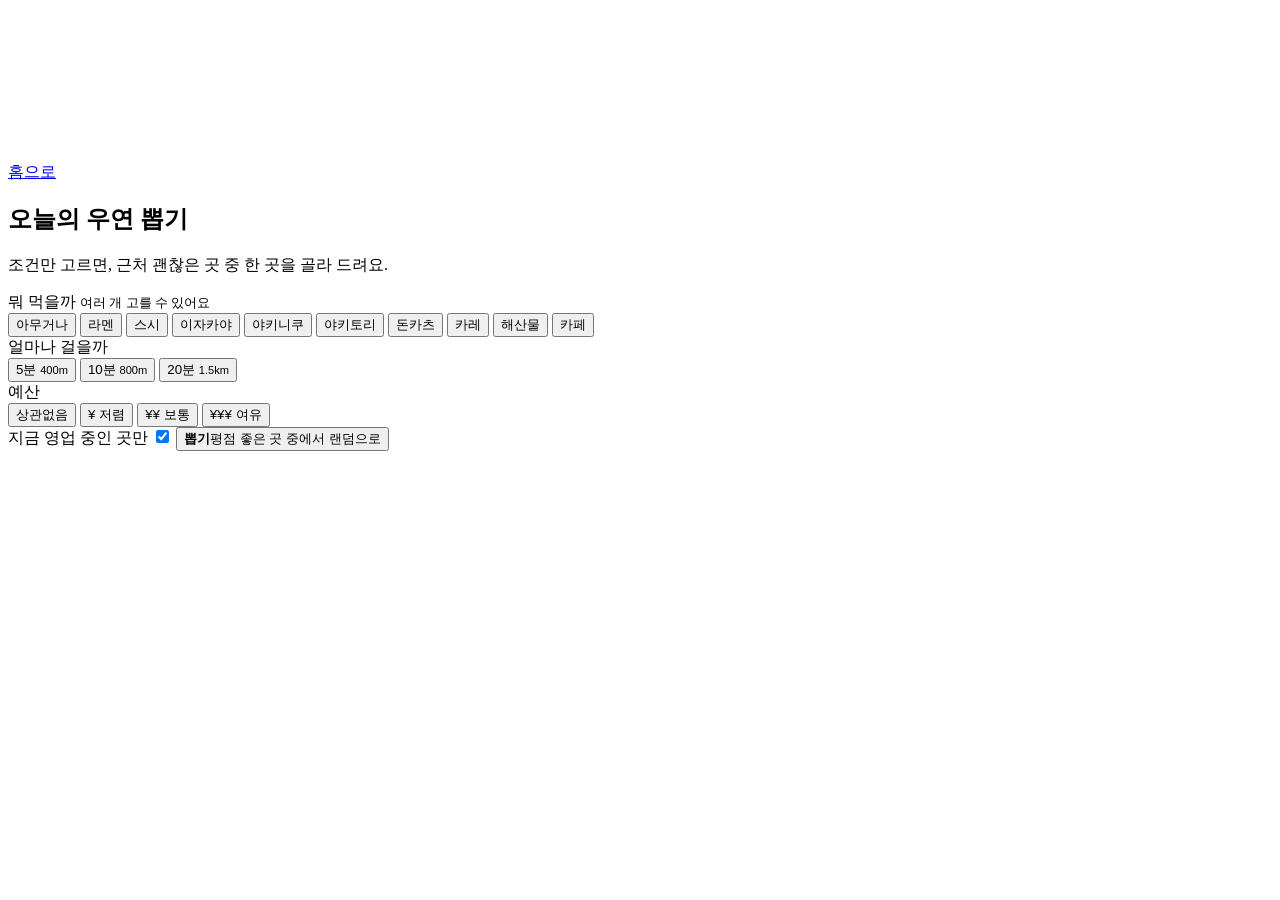
==== src/main/resources/static/draw.html @ 64cf21f9 "feat: 앱처럼 페이지 이동, 스와이프, 축제 화면, 상태바 수정" ====
<!doctype html>
<html lang="ko">
<head>
  <meta charset="utf-8">
  <meta name="viewport" content="width=device-width, initial-scale=1, viewport-fit=cover">
  <title>오늘의 우연 뽑기 · YoriMichi</title>
  <link rel="preconnect" href="https://fonts.googleapis.com">
  <link rel="preconnect" href="https://fonts.gstatic.com" crossorigin>
  <link href="https://fonts.googleapis.com/css2?family=Noto+Sans+JP:wght@400;700&family=Noto+Sans+KR:wght@400;500;700;800;900&family=Zen+Old+Mincho:wght@700;900&display=swap" rel="stylesheet" media="print" onload="this.media=\'all\'">
  <noscript><link href="https://fonts.googleapis.com/css2?family=Noto+Sans+JP:wght@400;700&family=Noto+Sans+KR:wght@400;500;700;800;900&family=Zen+Old+Mincho:wght@700;900&display=swap" rel="stylesheet"></noscript>
  <link rel="stylesheet" href="/css/app.css">
  <link rel="manifest" href="/manifest.json">
  <meta name="theme-color" content="#070A1A">
  <script type="importmap">
  {"imports":{"three":"/js/vendor/three/three.module.min.js","three/addons/":"/js/vendor/three/addons/"}}
  </script>
  <script src="/js/vendor/gsap/gsap.min.js" defer></script>
  <link rel="icon" type="image/png" href="/images/icons/favicon-64.png">
  <link rel="apple-touch-icon" href="/images/icons/apple-touch-icon.png">
  <meta name="apple-mobile-web-app-title" content="YoriMichi">
  <meta name="mobile-web-app-capable" content="yes">
  <meta name="apple-mobile-web-app-capable" content="yes">
  <script type="speculationrules">{"prefetch":[{"source":"document","where":{"href_matches":"/*"},"eagerness":"moderate"}]}</script>
  <script src="/js/transition.js" defer></script>
  <script type="module" src="/js/router.js"></script>
</head>
<body class="hanabi" data-page="draw">
  <canvas id="hanabi-stage" aria-hidden="true"></canvas>
  <div id="hanabi-flash" aria-hidden="true"></div>
  <button id="hanabi-skip" type="button" hidden>건너뛰기 ›</button>
  <header id="app-header"></header>
  <main class="container">
    <a class="back" href="/" id="back-link">홈으로</a>

    <!-- 1) 조건 고르기 -->
    <section id="step-form">
      <h1 class="draw-title">오늘의 우연 뽑기</h1>
      <p class="muted draw-sub">조건만 고르면, 근처 괜찮은 곳 중 한 곳을 골라 드려요.</p>

      <div id="search-bar"></div>

      <div class="opt-group">
        <div class="opt-label">뭐 먹을까 <small class="opt-hint">여러 개 고를 수 있어요</small></div>
        <div class="chips" role="group" aria-label="종류 (여러 개 선택)" data-opt="category" data-multi>
          <button type="button" data-v="ALL" aria-pressed="true">아무거나</button>
          <button type="button" data-v="RAMEN" aria-pressed="false">라멘</button>
          <button type="button" data-v="SUSHI" aria-pressed="false">스시</button>
          <button type="button" data-v="IZAKAYA" aria-pressed="false">이자카야</button>
          <button type="button" data-v="YAKINIKU" aria-pressed="false">야키니쿠</button>
          <button type="button" data-v="YAKITORI" aria-pressed="false">야키토리</button>
          <button type="button" data-v="TONKATSU" aria-pressed="false">돈카츠</button>
          <button type="button" data-v="CURRY" aria-pressed="false">카레</button>
          <button type="button" data-v="SEAFOOD" aria-pressed="false">해산물</button>
          <button type="button" data-v="CAFE" aria-pressed="false">카페</button>
        </div>
      </div>

      <div class="opt-group">
        <div class="opt-label">얼마나 걸을까</div>
        <div class="chips" role="radiogroup" aria-label="거리" data-opt="radiusM">
          <button type="button" role="radio" data-v="400">5분 <small>400m</small></button>
          <button type="button" role="radio" data-v="800" aria-checked="true">10분 <small>800m</small></button>
          <button type="button" role="radio" data-v="1500">20분 <small>1.5km</small></button>
        </div>
      </div>

      <div class="opt-group">
        <div class="opt-label">예산</div>
        <div class="chips" role="radiogroup" aria-label="예산" data-opt="maxPrice">
          <button type="button" role="radio" data-v="" aria-checked="true">상관없음</button>
          <button type="button" role="radio" data-v="1">¥ 저렴</button>
          <button type="button" role="radio" data-v="2">¥¥ 보통</button>
          <button type="button" role="radio" data-v="3">¥¥¥ 여유</button>
        </div>
      </div>

      <label class="switch-row">
        <span>지금 영업 중인 곳만</span>
        <input type="checkbox" data-opt="openNow" checked>
        <span class="switch" aria-hidden="true"></span>
      </label>

      <button type="button" class="cta draw-btn" data-draw>
        <span class="cta-icon" data-icon="dice"></span>
        <span class="cta-text"><b>뽑기</b><span>평점 좋은 곳 중에서 랜덤으로</span></span>
      </button>
    </section>

    <!-- 2) 뽑는 중 -->
    <section id="step-loading" class="draw-loading" hidden aria-live="polite">
      <div class="swing" data-illust></div>
      <p class="loading-title">근처 가게를 둘러보는 중…</p>
      <p class="muted" data-loading-sub>평점과 리뷰 수를 함께 보고 있어요</p>
    </section>

    <!-- 3) 결과 -->
    <section id="step-result" hidden aria-live="polite"></section>
  </main>
  <script type="module" src="/js/draw.js"></script>
  <script type="module" src="/js/pwa.js"></script>
</body>
</html>
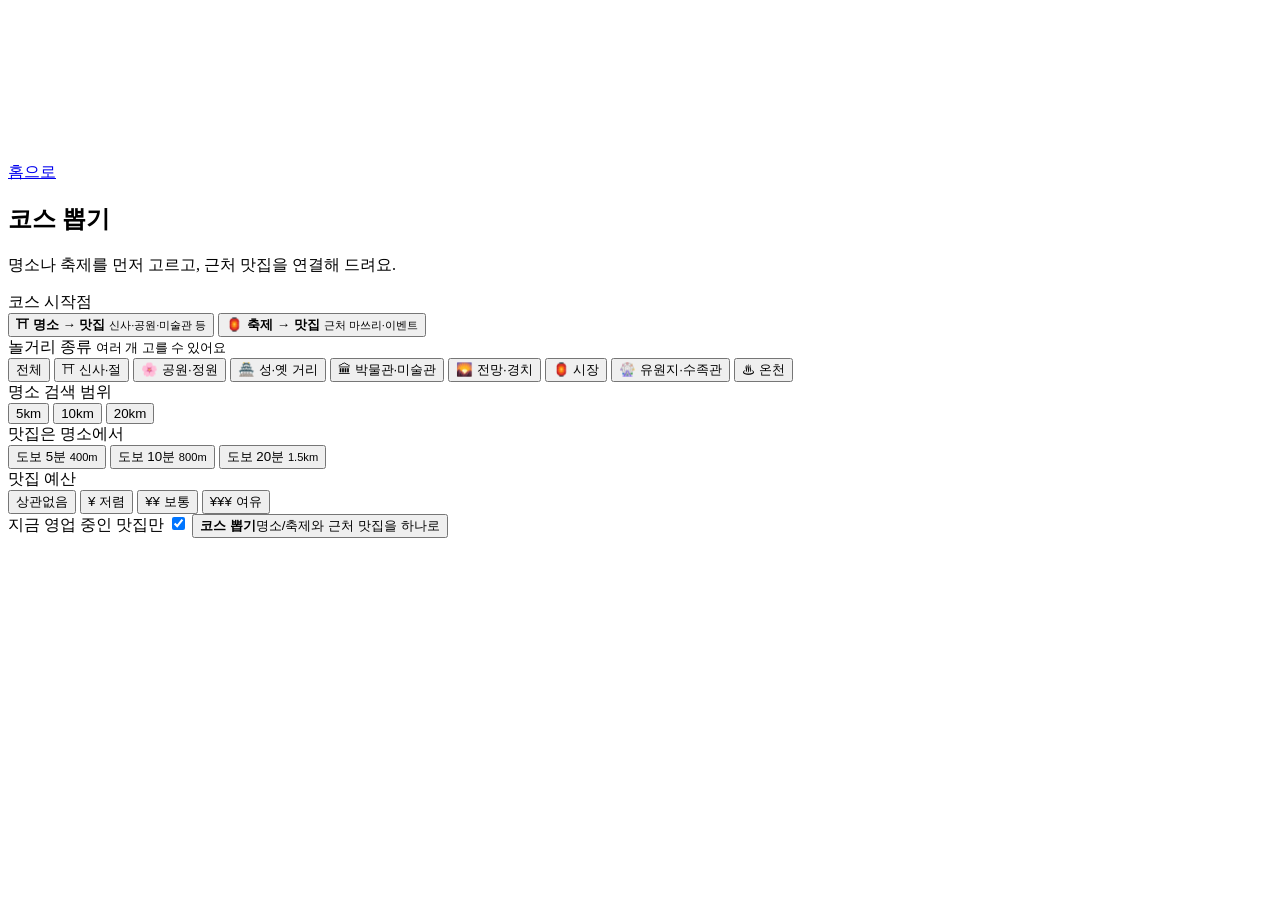
==== commit cae9a708: "feat: 코스 뽑기·주변 놀거리 화면, 놀거리 3D 무대(momiji), 코스 카드·뽑기 패널·홈 3열 디자인, 코스 휴무 제외·지연로딩 오류 수정, 안 쓰는 파일 정리" ====
--- a/src/main/resources/static/draw.html
+++ b/src/main/resources/static/draw.html
@@ -3,10 +3,10 @@
 <head>
   <meta charset="utf-8">
   <meta name="viewport" content="width=device-width, initial-scale=1, viewport-fit=cover">
-  <title>오늘의 우연 뽑기 · YoriMichi</title>
+  <title>코스 뽑기 · YoriMichi</title>
   <link rel="preconnect" href="https://fonts.googleapis.com">
   <link rel="preconnect" href="https://fonts.gstatic.com" crossorigin>
-  <link href="https://fonts.googleapis.com/css2?family=Noto+Sans+JP:wght@400;700&family=Noto+Sans+KR:wght@400;500;700;800;900&family=Zen+Old+Mincho:wght@700;900&display=swap" rel="stylesheet" media="print" onload="this.media=\'all\'">
+  <link href="https://fonts.googleapis.com/css2?family=Noto+Sans+JP:wght@400;700&family=Noto+Sans+KR:wght@400;500;700;800;900&family=Zen+Old+Mincho:wght@700;900&display=swap" rel="stylesheet" media="print" onload="this.media='all'">
   <noscript><link href="https://fonts.googleapis.com/css2?family=Noto+Sans+JP:wght@400;700&family=Noto+Sans+KR:wght@400;500;700;800;900&family=Zen+Old+Mincho:wght@700;900&display=swap" rel="stylesheet"></noscript>
   <link rel="stylesheet" href="/css/app.css">
   <link rel="manifest" href="/manifest.json">
@@ -34,38 +34,60 @@
 
     <!-- 1) 조건 고르기 -->
     <section id="step-form">
-      <h1 class="draw-title">오늘의 우연 뽑기</h1>
-      <p class="muted draw-sub">조건만 고르면, 근처 괜찮은 곳 중 한 곳을 골라 드려요.</p>
+      <h1 class="draw-title">코스 뽑기</h1>
+      <p class="muted draw-sub">명소나 축제를 먼저 고르고, 근처 맛집을 연결해 드려요.</p>
 
       <div id="search-bar"></div>
 
       <div class="opt-group">
-        <div class="opt-label">뭐 먹을까 <small class="opt-hint">여러 개 고를 수 있어요</small></div>
-        <div class="chips" role="group" aria-label="종류 (여러 개 선택)" data-opt="category" data-multi>
-          <button type="button" data-v="ALL" aria-pressed="true">아무거나</button>
-          <button type="button" data-v="RAMEN" aria-pressed="false">라멘</button>
-          <button type="button" data-v="SUSHI" aria-pressed="false">스시</button>
-          <button type="button" data-v="IZAKAYA" aria-pressed="false">이자카야</button>
-          <button type="button" data-v="YAKINIKU" aria-pressed="false">야키니쿠</button>
-          <button type="button" data-v="YAKITORI" aria-pressed="false">야키토리</button>
-          <button type="button" data-v="TONKATSU" aria-pressed="false">돈카츠</button>
-          <button type="button" data-v="CURRY" aria-pressed="false">카레</button>
-          <button type="button" data-v="SEAFOOD" aria-pressed="false">해산물</button>
-          <button type="button" data-v="CAFE" aria-pressed="false">카페</button>
+        <div class="opt-label">코스 시작점</div>
+        <div class="course-preset-row" role="radiogroup" aria-label="코스 시작점" id="preset-group">
+          <button class="preset-btn" type="button" role="radio" data-v="SPOT_RESTAURANT" aria-checked="true">
+            <b>⛩ 명소 → 맛집</b>
+            <small>신사·공원·미술관 등</small>
+          </button>
+          <button class="preset-btn" type="button" role="radio" data-v="FESTIVAL_RESTAURANT" aria-checked="false">
+            <b>🏮 축제 → 맛집</b>
+            <small>근처 마쓰리·이벤트</small>
+          </button>
+        </div>
+      </div>
+
+      <div class="opt-group" id="kind-group">
+        <div class="opt-label">놀거리 종류 <small class="opt-hint">여러 개 고를 수 있어요</small></div>
+        <div class="chips cat-scroll" role="group" aria-label="놀거리 종류 (여러 개 선택)" data-opt="kinds" data-multi>
+          <button type="button" data-v="ALL" aria-pressed="true">전체</button>
+          <button type="button" data-v="SHRINE_TEMPLE" aria-pressed="false">⛩ 신사·절</button>
+          <button type="button" data-v="PARK_GARDEN" aria-pressed="false">🌸 공원·정원</button>
+          <button type="button" data-v="HISTORIC" aria-pressed="false">🏯 성·옛 거리</button>
+          <button type="button" data-v="MUSEUM" aria-pressed="false">🏛 박물관·미술관</button>
+          <button type="button" data-v="VIEWPOINT" aria-pressed="false">🌄 전망·경치</button>
+          <button type="button" data-v="MARKET" aria-pressed="false">🏮 시장</button>
+          <button type="button" data-v="AMUSEMENT" aria-pressed="false">🎡 유원지·수족관</button>
+          <button type="button" data-v="ONSEN" aria-pressed="false">♨ 온천</button>
         </div>
       </div>
 
       <div class="opt-group">
-        <div class="opt-label">얼마나 걸을까</div>
-        <div class="chips" role="radiogroup" aria-label="거리" data-opt="radiusM">
-          <button type="button" role="radio" data-v="400">5분 <small>400m</small></button>
-          <button type="button" role="radio" data-v="800" aria-checked="true">10분 <small>800m</small></button>
-          <button type="button" role="radio" data-v="1500">20분 <small>1.5km</small></button>
+        <div class="opt-label">명소 검색 범위</div>
+        <div class="chips" role="radiogroup" aria-label="범위" data-opt="radiusKm">
+          <button type="button" role="radio" data-v="5">5km</button>
+          <button type="button" role="radio" data-v="10" aria-checked="true">10km</button>
+          <button type="button" role="radio" data-v="20">20km</button>
         </div>
       </div>
 
       <div class="opt-group">
-        <div class="opt-label">예산</div>
+        <div class="opt-label">맛집은 명소에서</div>
+        <div class="chips" role="radiogroup" aria-label="맛집 거리" data-opt="restaurantRadiusM">
+          <button type="button" role="radio" data-v="400">도보 5분 <small>400m</small></button>
+          <button type="button" role="radio" data-v="800" aria-checked="true">도보 10분 <small>800m</small></button>
+          <button type="button" role="radio" data-v="1500">도보 20분 <small>1.5km</small></button>
+        </div>
+      </div>
+
+      <div class="opt-group">
+        <div class="opt-label">맛집 예산</div>
         <div class="chips" role="radiogroup" aria-label="예산" data-opt="maxPrice">
           <button type="button" role="radio" data-v="" aria-checked="true">상관없음</button>
           <button type="button" role="radio" data-v="1">¥ 저렴</button>
@@ -75,22 +97,22 @@
       </div>
 
       <label class="switch-row">
-        <span>지금 영업 중인 곳만</span>
+        <span>지금 영업 중인 맛집만</span>
         <input type="checkbox" data-opt="openNow" checked>
         <span class="switch" aria-hidden="true"></span>
       </label>
 
       <button type="button" class="cta draw-btn" data-draw>
-        <span class="cta-icon" data-icon="dice"></span>
-        <span class="cta-text"><b>뽑기</b><span>평점 좋은 곳 중에서 랜덤으로</span></span>
+        <span class="cta-icon" data-icon="route"></span>
+        <span class="cta-text"><b>코스 뽑기</b><span>명소/축제와 근처 맛집을 하나로</span></span>
       </button>
     </section>
 
     <!-- 2) 뽑는 중 -->
     <section id="step-loading" class="draw-loading" hidden aria-live="polite">
-      <div class="swing" data-illust></div>
-      <p class="loading-title">근처 가게를 둘러보는 중…</p>
-      <p class="muted" data-loading-sub>평점과 리뷰 수를 함께 보고 있어요</p>
+      <div class="multi-swing" data-illust></div>
+      <p class="loading-title">코스를 엮는 중…</p>
+      <p class="muted" data-loading-sub>근처 명소와 맛집을 연결하고 있어요</p>
     </section>
 
     <!-- 3) 결과 -->
@@ -99,4 +121,4 @@
   <script type="module" src="/js/draw.js"></script>
   <script type="module" src="/js/pwa.js"></script>
 </body>
-</html>
+</html>
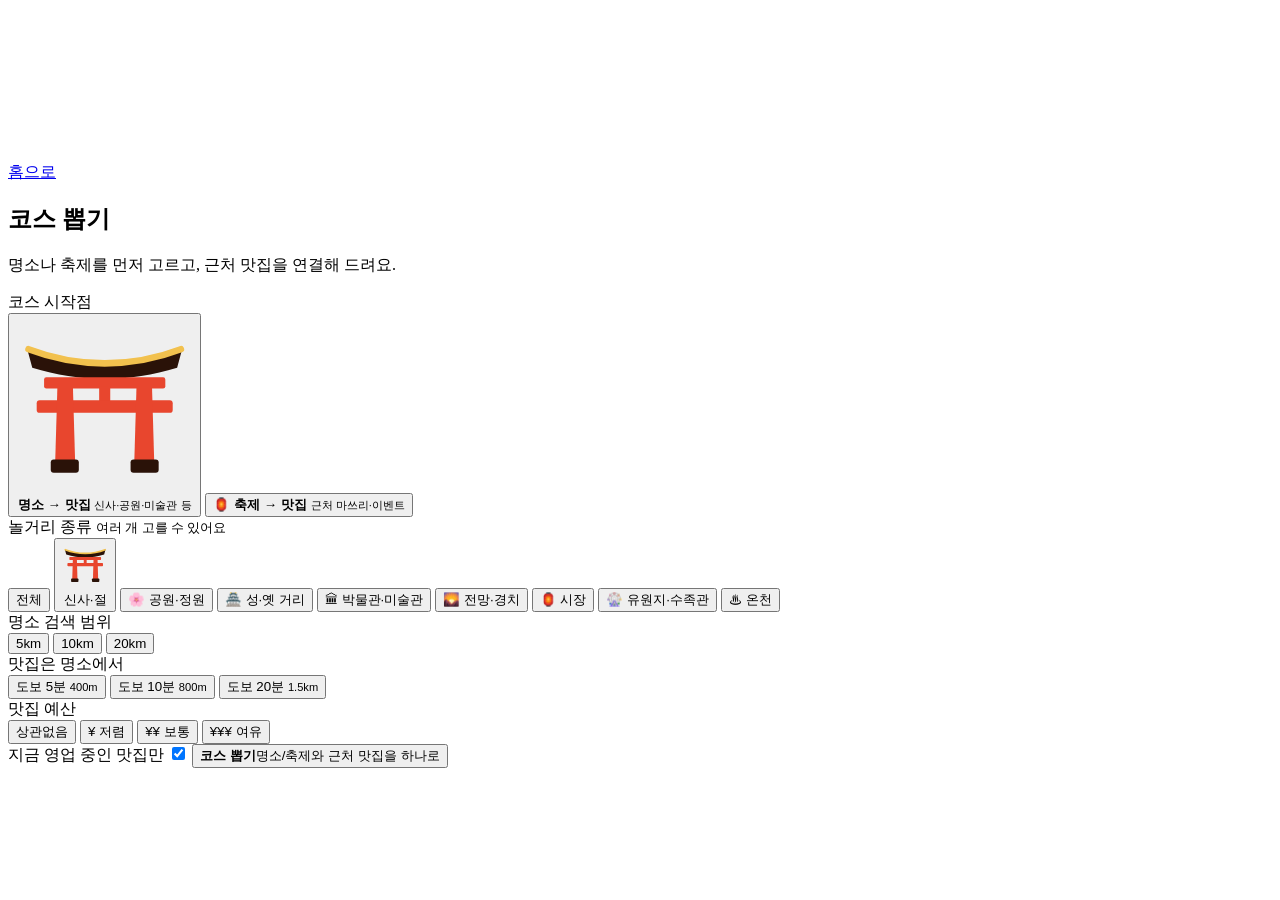
==== commit bb55b0d6: "feat: 놀거리 상세·지금 근처(현재 위치 기준), 도리이 아이콘, 홈 寄り道, 뽑기 연출 개선" ====
--- a/src/main/resources/static/draw.html
+++ b/src/main/resources/static/draw.html
@@ -43,7 +43,7 @@
         <div class="opt-label">코스 시작점</div>
         <div class="course-preset-row" role="radiogroup" aria-label="코스 시작점" id="preset-group">
           <button class="preset-btn" type="button" role="radio" data-v="SPOT_RESTAURANT" aria-checked="true">
-            <b>⛩ 명소 → 맛집</b>
+            <b><svg class="torii" viewBox="0 0 24 24" aria-hidden="true"><path d="M1.5 4.4c3.4 1.4 6.9 2 10.5 2s7.1-.6 10.5-2l-.7 2.6c-3.2 1-6.5 1.5-9.8 1.5S5.4 8 2.2 7z" fill="#2A1208"/><path d="M1.7 4.5c3.4 1.3 6.8 1.9 10.3 1.9s6.9-.6 10.3-1.9" fill="none" stroke="#F2C14E" stroke-width=".9" stroke-linecap="round"/><rect x="3.8" y="8.3" width="16.4" height="1.5" rx=".3" fill="#E8462E"/><rect x="11.25" y="9.6" width="1.5" height="2" fill="#E8462E"/><rect x="2.8" y="11.4" width="18.4" height="1.7" rx=".4" fill="#E8462E"/><path d="M5.6 9.6h2.1l.3 10.2H5.3z" fill="#E8462E"/><path d="M16.3 9.6h2.1l.3 10.2h-2.7z" fill="#E8462E"/><rect x="4.7" y="19.4" width="3.8" height="1.8" rx=".4" fill="#2A1208"/><rect x="15.5" y="19.4" width="3.8" height="1.8" rx=".4" fill="#2A1208"/></svg> 명소 → 맛집</b>
             <small>신사·공원·미술관 등</small>
           </button>
           <button class="preset-btn" type="button" role="radio" data-v="FESTIVAL_RESTAURANT" aria-checked="false">
@@ -57,7 +57,7 @@
         <div class="opt-label">놀거리 종류 <small class="opt-hint">여러 개 고를 수 있어요</small></div>
         <div class="chips cat-scroll" role="group" aria-label="놀거리 종류 (여러 개 선택)" data-opt="kinds" data-multi>
           <button type="button" data-v="ALL" aria-pressed="true">전체</button>
-          <button type="button" data-v="SHRINE_TEMPLE" aria-pressed="false">⛩ 신사·절</button>
+          <button type="button" data-v="SHRINE_TEMPLE" aria-pressed="false"><svg class="torii" viewBox="0 0 24 24" aria-hidden="true"><path d="M1.5 4.4c3.4 1.4 6.9 2 10.5 2s7.1-.6 10.5-2l-.7 2.6c-3.2 1-6.5 1.5-9.8 1.5S5.4 8 2.2 7z" fill="#2A1208"/><path d="M1.7 4.5c3.4 1.3 6.8 1.9 10.3 1.9s6.9-.6 10.3-1.9" fill="none" stroke="#F2C14E" stroke-width=".9" stroke-linecap="round"/><rect x="3.8" y="8.3" width="16.4" height="1.5" rx=".3" fill="#E8462E"/><rect x="11.25" y="9.6" width="1.5" height="2" fill="#E8462E"/><rect x="2.8" y="11.4" width="18.4" height="1.7" rx=".4" fill="#E8462E"/><path d="M5.6 9.6h2.1l.3 10.2H5.3z" fill="#E8462E"/><path d="M16.3 9.6h2.1l.3 10.2h-2.7z" fill="#E8462E"/><rect x="4.7" y="19.4" width="3.8" height="1.8" rx=".4" fill="#2A1208"/><rect x="15.5" y="19.4" width="3.8" height="1.8" rx=".4" fill="#2A1208"/></svg> 신사·절</button>
           <button type="button" data-v="PARK_GARDEN" aria-pressed="false">🌸 공원·정원</button>
           <button type="button" data-v="HISTORIC" aria-pressed="false">🏯 성·옛 거리</button>
           <button type="button" data-v="MUSEUM" aria-pressed="false">🏛 박물관·미술관</button>
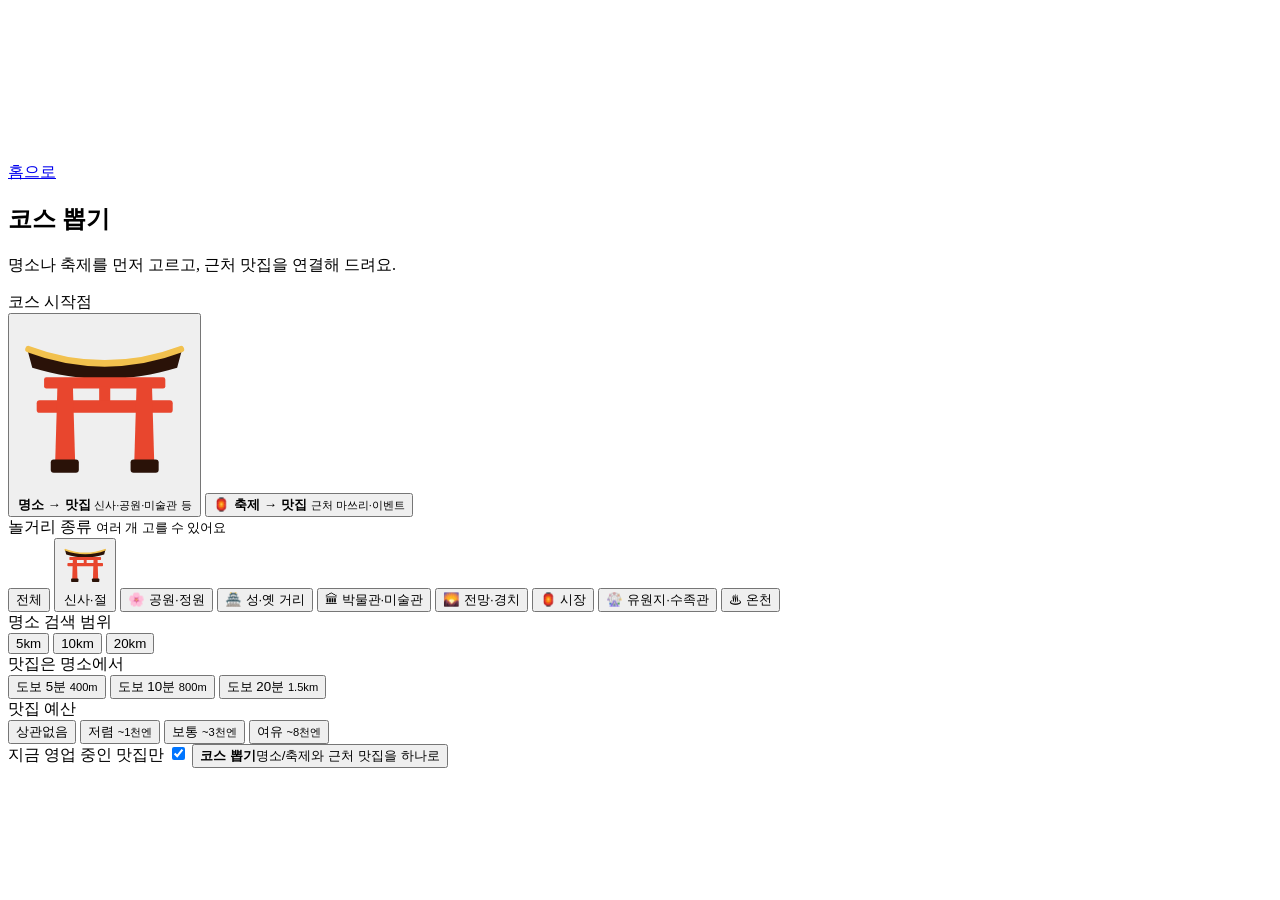
==== commit 676a5d74: "feat(restaurant): 금액 표기를 ¥ 기호에서 1인 평균 금액대로 (구글 priceRange, 없으면 등급별 대략값)" ====
--- a/src/main/resources/static/draw.html
+++ b/src/main/resources/static/draw.html
@@ -14,9 +14,26 @@
   <script type="importmap">
   {"imports":{"three":"/js/vendor/three/three.module.min.js","three/addons/":"/js/vendor/three/addons/"}}
   </script>
+  <!-- 3D 모듈을 처음부터 한꺼번에 받아 둠 (import 사슬을 따라 차례로 받느라 기다리던 시간 줄이기) -->
+  <link rel="modulepreload" href="/js/hanabi/hanabi-stage.js">
+  <link rel="modulepreload" href="/js/vendor/three/three.module.min.js">
+  <link rel="modulepreload" href="/js/vendor/three/addons/postprocessing/EffectComposer.js">
+  <link rel="modulepreload" href="/js/vendor/three/addons/postprocessing/RenderPass.js">
+  <link rel="modulepreload" href="/js/vendor/three/addons/postprocessing/UnrealBloomPass.js">
+  <link rel="modulepreload" href="/js/vendor/three/addons/postprocessing/OutputPass.js">
+  <link rel="modulepreload" href="/js/vendor/three/addons/postprocessing/ShaderPass.js">
+  <link rel="modulepreload" href="/js/vendor/three/addons/postprocessing/BokehPass.js">
+  <link rel="modulepreload" href="/js/vendor/three/addons/postprocessing/Pass.js">
+  <link rel="modulepreload" href="/js/vendor/three/addons/postprocessing/MaskPass.js">
+  <link rel="modulepreload" href="/js/vendor/three/addons/objects/Reflector.js">
+  <link rel="modulepreload" href="/js/vendor/three/addons/geometries/RoundedBoxGeometry.js">
+  <link rel="modulepreload" href="/js/vendor/three/addons/shaders/CopyShader.js">
+  <link rel="modulepreload" href="/js/vendor/three/addons/shaders/OutputShader.js">
+  <link rel="modulepreload" href="/js/vendor/three/addons/shaders/LuminosityHighPassShader.js">
+  <link rel="modulepreload" href="/js/vendor/three/addons/shaders/BokehShader.js">
   <script src="/js/vendor/gsap/gsap.min.js" defer></script>
-  <link rel="icon" type="image/png" href="/images/icons/favicon-64.png">
-  <link rel="apple-touch-icon" href="/images/icons/apple-touch-icon.png">
+  <link rel="icon" type="image/png" href="/images/icons/favicon-64.png?v=6">
+  <link rel="apple-touch-icon" href="/images/icons/apple-touch-icon.png?v=6">
   <meta name="apple-mobile-web-app-title" content="YoriMichi">
   <meta name="mobile-web-app-capable" content="yes">
   <meta name="apple-mobile-web-app-capable" content="yes">
@@ -90,9 +107,9 @@
         <div class="opt-label">맛집 예산</div>
         <div class="chips" role="radiogroup" aria-label="예산" data-opt="maxPrice">
           <button type="button" role="radio" data-v="" aria-checked="true">상관없음</button>
-          <button type="button" role="radio" data-v="1">¥ 저렴</button>
-          <button type="button" role="radio" data-v="2">¥¥ 보통</button>
-          <button type="button" role="radio" data-v="3">¥¥¥ 여유</button>
+          <button type="button" role="radio" data-v="1">저렴 <small>~1천엔</small></button>
+          <button type="button" role="radio" data-v="2">보통 <small>~3천엔</small></button>
+          <button type="button" role="radio" data-v="3">여유 <small>~8천엔</small></button>
         </div>
       </div>
 
